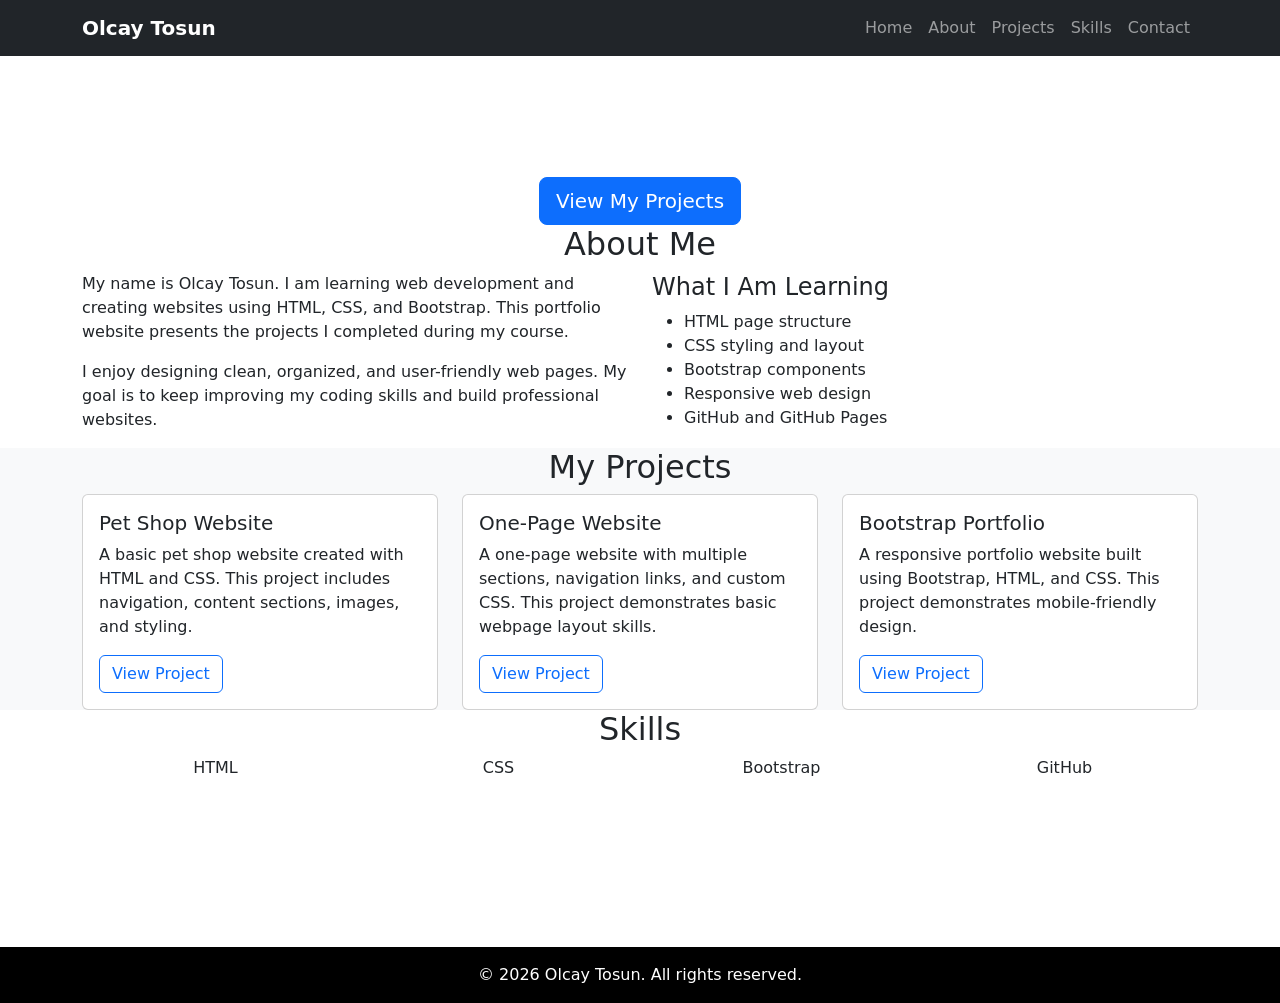
==== index.html @ 871eb5ac "Add files via upload" ====
<!DOCTYPE html>
<html lang="en">
<head>
    <meta charset="UTF-8">
    <meta name="viewport" content="width=device-width, initial-scale=1.0">
    <title>Olcay Tosun | Portfolio</title>

    <!-- Bootstrap CSS Link -->
    <link href="https://cdn.jsdelivr.net/npm/bootstrap@5.3.3/dist/css/bootstrap.min.css" rel="stylesheet">
    
    <!-- Custom CSS Link -->
    <link rel="stylesheet" href="style.css">
</head>
<body>

    <!-- Navigation Bar -->
    <nav class="navbar navbar-expand-lg navbar-dark bg-dark fixed-top">
        <div class="container">
            <a class="navbar-brand fw-bold" href="#home">Olcay Tosun</a>

            <button class="navbar-toggler" type="button" data-bs-toggle="collapse" data-bs-target="#navbarMenu">
                <span class="navbar-toggler-icon"></span>
            </button>

            <div class="collapse navbar-collapse" id="navbarMenu">
                <ul class="navbar-nav ms-auto">
                    <li class="nav-item"><a class="nav-link" href="#home">Home</a></li>
                    <li class="nav-item"><a class="nav-link" href="#about">About</a></li>
                    <li class="nav-item"><a class="nav-link" href="#projects">Projects</a></li>
                    <li class="nav-item"><a class="nav-link" href="#skills">Skills</a></li>
                    <li class="nav-item"><a class="nav-link" href="#contact">Contact</a></li>
                </ul>
            </div>
        </div>
    </nav>

    <!-- Home Section -->
    <header id="home" class="hero-section">
        <div class="container text-center text-white">
            <h1 class="display-4 fw-bold">Hello, I am Olcay Tosun</h1>
            <p class="lead">Welcome to my portfolio website</p>
            <p>I build simple and responsive websites using HTML, CSS, and Bootstrap.</p>
            <a href="#projects" class="btn btn-primary btn-lg mt-3">View My Projects</a>
        </div>
    </header>

    <!-- About Section -->
    <section id="about" class="section-padding">
        <div class="container">
            <h2 class="text-center section-title">About Me</h2>

            <div class="row align-items-center">
                <div class="col-md-6">
                    <p>
                        My name is Olcay Tosun. I am learning web development and creating websites
                        using HTML, CSS, and Bootstrap. This portfolio website presents the projects
                        I completed during my course.
                    </p>
                    <p>
                        I enjoy designing clean, organized, and user-friendly web pages. My goal is to
                        keep improving my coding skills and build professional websites.
                    </p>
                </div>

                <div class="col-md-6">
                    <div class="info-box">
                        <h4>What I Am Learning</h4>
                        <ul>
                            <li>HTML page structure</li>
                            <li>CSS styling and layout</li>
                            <li>Bootstrap components</li>
                            <li>Responsive web design</li>
                            <li>GitHub and GitHub Pages</li>
                        </ul>
                    </div>
                </div>
            </div>
        </div>
    </section>


    <!-- Projects Section -->
    <section id="projects" class="section-padding bg-light">
        <div class="container">
            <h2 class="text-center section-title">My Projects</h2>

            <div class="row g-4">

                <div class="col-md-4">
                    <div class="card project-card h-100">
                        <div class="card-body">
                            <h5 class="card-title">Pet Shop Website</h5>
                            <p class="card-text">
                                A basic pet shop website created with HTML and CSS. This project includes
                                navigation, content sections, images, and styling.
                            </p>
                            <a href="#" class="btn btn-outline-primary">View Project</a>
                        </div>
                    </div>
                </div>

                <div class="col-md-4">
                    <div class="card project-card h-100">
                        <div class="card-body">
                            <h5 class="card-title">One-Page Website</h5>
                            <p class="card-text">
                                A one-page website with multiple sections, navigation links, and custom CSS.
                                This project demonstrates basic webpage layout skills.
                            </p>
                            <a href="#" class="btn btn-outline-primary">View Project</a>
                        </div>
                    </div>
                </div>

                <div class="col-md-4">
                    <div class="card project-card h-100">
                        <div class="card-body">
                            <h5 class="card-title">Bootstrap Portfolio</h5>
                            <p class="card-text">
                                A responsive portfolio website built using Bootstrap, HTML, and CSS.
                                This project demonstrates mobile-friendly design.
                            </p>
                            <a href="#" class="btn btn-outline-primary">View Project</a>
                        </div>
                    </div>
                </div>

            </div>
        </div>
    </section>


    <!-- Skills Section -->
    <section id="skills" class="section-padding">
        <div class="container">
            <h2 class="text-center section-title">Skills</h2>

            <div class="row text-center g-3">
                <div class="col-md-3">
                    <div class="skill-box">HTML</div>
                </div>

                <div class="col-md-3">
                    <div class="skill-box">CSS</div>
                </div>

                <div class="col-md-3">
                    <div class="skill-box">Bootstrap</div>
                </div>

                <div class="col-md-3">
                    <div class="skill-box">GitHub</div>
                </div>
            </div>
        </div>
    </section>


    <!-- Contact Section -->
    <section id="contact" class="section-padding contact-section text-white">
        <div class="container text-center">
            <h2 class="section-title text-white">Contact Me</h2>
            <p>Email: olcaytosun@example.com</p>
            <p>GitHub: https://github.com/your-username</p>
            <p>LinkedIn: https://www.linkedin.com/in/your-linkedin</p>
        </div>
    </section>


    <!-- Footer -->
    <footer class="text-center text-white bg-black py-3">
        <p class="mb-0">&copy; 2026 Olcay Tosun. All rights reserved.</p>
    </footer>


    <!-- Bootstrap JavaScript Link -->
    <script src="https://cdn.jsdelivr.net/npm/bootstrap@5.3.3/dist/js/bootstrap.bundle.min.js"></script>

</body>
</html>
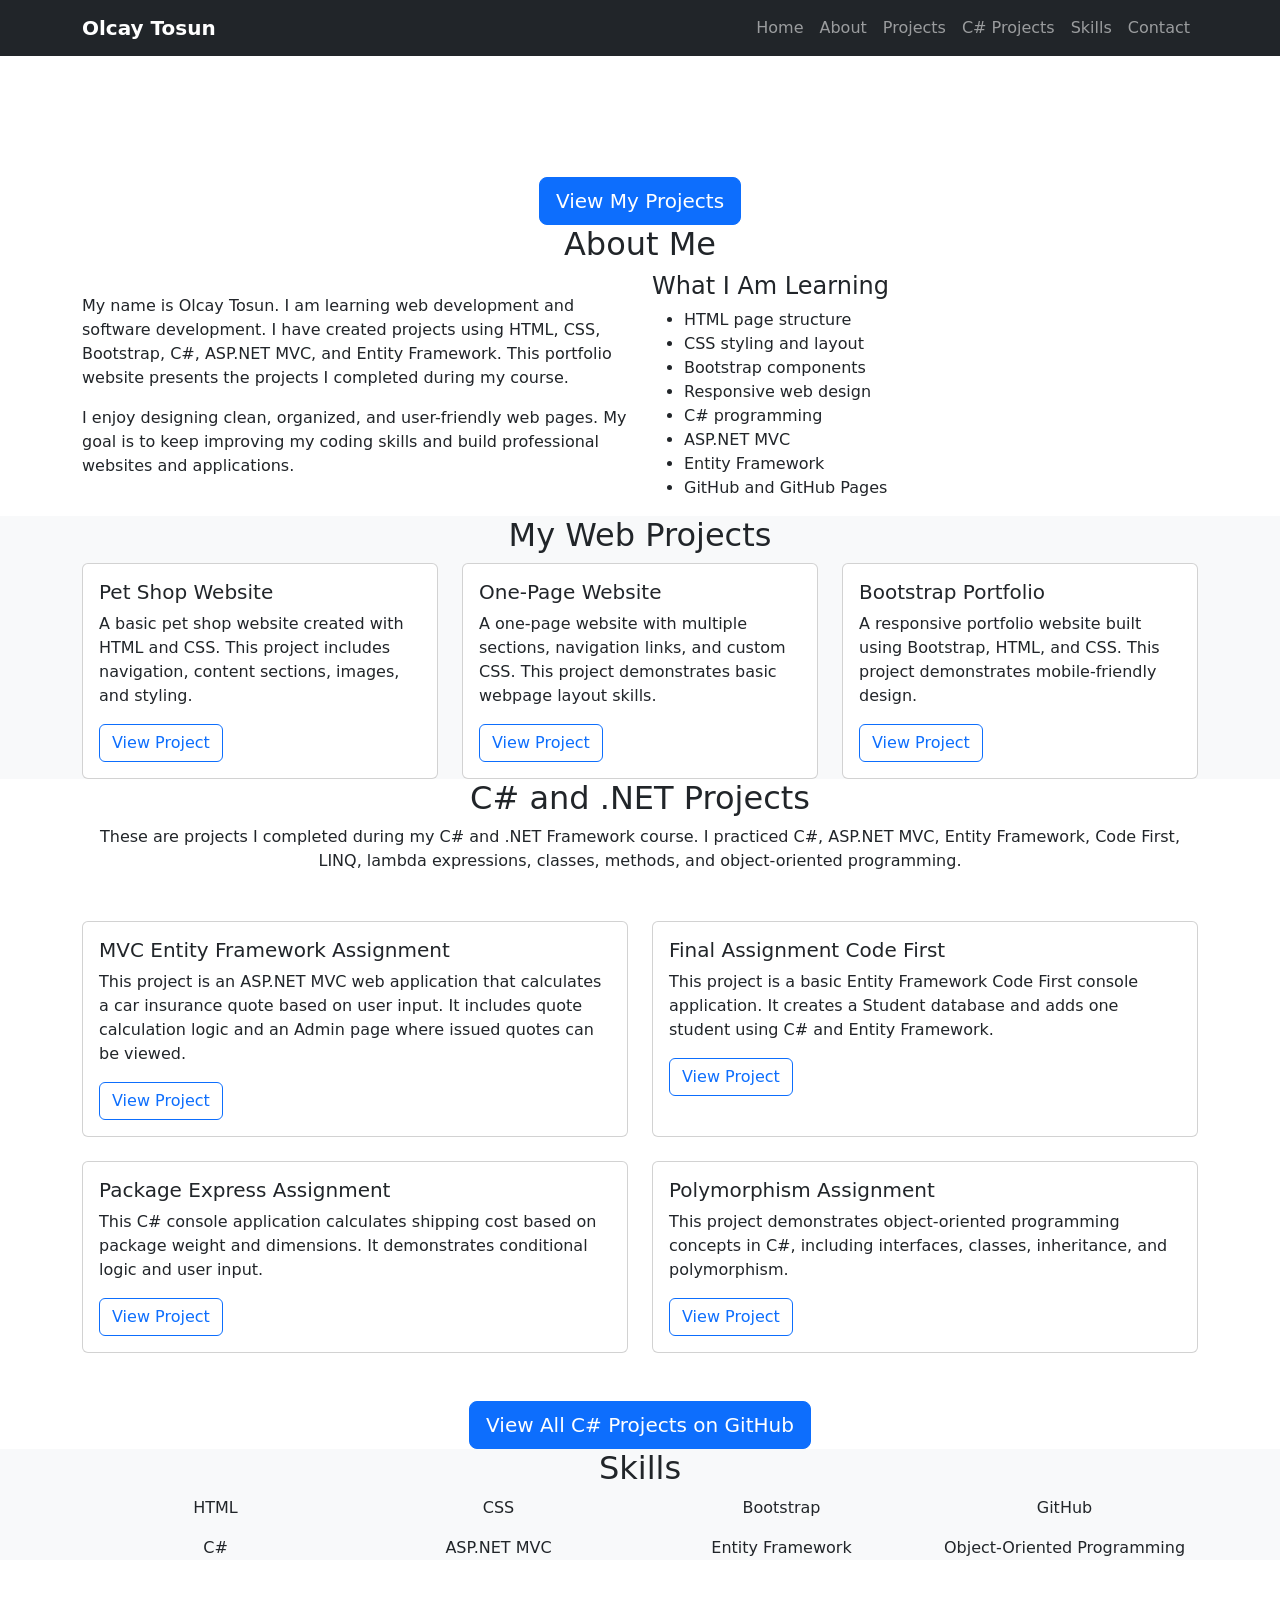
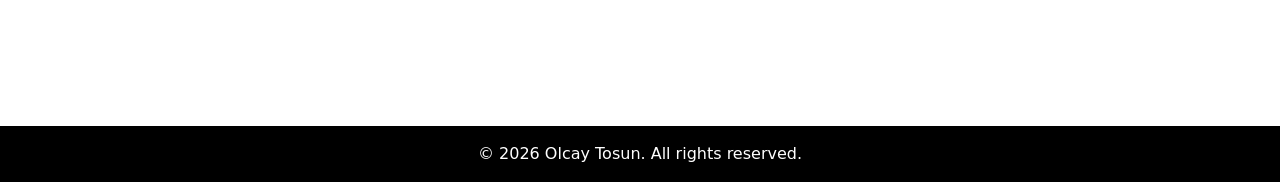
==== commit db58b87a: "index.html" ====
--- a/index.html
+++ b/index.html
@@ -27,6 +27,7 @@
                     <li class="nav-item"><a class="nav-link" href="#home">Home</a></li>
                     <li class="nav-item"><a class="nav-link" href="#about">About</a></li>
                     <li class="nav-item"><a class="nav-link" href="#projects">Projects</a></li>
+                    <li class="nav-item"><a class="nav-link" href="#csharp-projects">C# Projects</a></li>
                     <li class="nav-item"><a class="nav-link" href="#skills">Skills</a></li>
                     <li class="nav-item"><a class="nav-link" href="#contact">Contact</a></li>
                 </ul>
@@ -39,7 +40,7 @@
         <div class="container text-center text-white">
             <h1 class="display-4 fw-bold">Hello, I am Olcay Tosun</h1>
             <p class="lead">Welcome to my portfolio website</p>
-            <p>I build simple and responsive websites using HTML, CSS, and Bootstrap.</p>
+            <p>I build simple and responsive websites using HTML, CSS, Bootstrap, C#, and .NET.</p>
             <a href="#projects" class="btn btn-primary btn-lg mt-3">View My Projects</a>
         </div>
     </header>
@@ -52,13 +53,13 @@
             <div class="row align-items-center">
                 <div class="col-md-6">
                     <p>
-                        My name is Olcay Tosun. I am learning web development and creating websites
-                        using HTML, CSS, and Bootstrap. This portfolio website presents the projects
-                        I completed during my course.
+                        My name is Olcay Tosun. I am learning web development and software development.
+                        I have created projects using HTML, CSS, Bootstrap, C#, ASP.NET MVC, and Entity Framework.
+                        This portfolio website presents the projects I completed during my course.
                     </p>
                     <p>
                         I enjoy designing clean, organized, and user-friendly web pages. My goal is to
-                        keep improving my coding skills and build professional websites.
+                        keep improving my coding skills and build professional websites and applications.
                     </p>
                 </div>
 
@@ -70,6 +71,9 @@
                             <li>CSS styling and layout</li>
                             <li>Bootstrap components</li>
                             <li>Responsive web design</li>
+                            <li>C# programming</li>
+                            <li>ASP.NET MVC</li>
+                            <li>Entity Framework</li>
                             <li>GitHub and GitHub Pages</li>
                         </ul>
                     </div>
@@ -82,7 +86,7 @@
     <!-- Projects Section -->
     <section id="projects" class="section-padding bg-light">
         <div class="container">
-            <h2 class="text-center section-title">My Projects</h2>
+            <h2 class="text-center section-title">My Web Projects</h2>
 
             <div class="row g-4">
 
@@ -130,8 +134,93 @@
     </section>
 
 
+    <!-- C# Projects Section -->
+    <section id="csharp-projects" class="section-padding">
+        <div class="container">
+            <h2 class="text-center section-title">C# and .NET Projects</h2>
+
+            <p class="text-center mb-5">
+                These are projects I completed during my C# and .NET Framework course.
+                I practiced C#, ASP.NET MVC, Entity Framework, Code First, LINQ,
+                lambda expressions, classes, methods, and object-oriented programming.
+            </p>
+
+            <div class="row g-4">
+
+                <div class="col-md-6">
+                    <div class="card project-card h-100">
+                        <div class="card-body">
+                            <h5 class="card-title">MVC Entity Framework Assignment</h5>
+                            <p class="card-text">
+                                This project is an ASP.NET MVC web application that calculates a car
+                                insurance quote based on user input. It includes quote calculation logic
+                                and an Admin page where issued quotes can be viewed.
+                            </p>
+                            <a href="https://github.com/OlcayTosun1/Tech-Academy-Basic-CSharp-Projects/tree/main/MVC%20Entity%20Framework%20Assignment" target="_blank" class="btn btn-outline-primary">
+                                View Project
+                            </a>
+                        </div>
+                    </div>
+                </div>
+
+                <div class="col-md-6">
+                    <div class="card project-card h-100">
+                        <div class="card-body">
+                            <h5 class="card-title">Final Assignment Code First</h5>
+                            <p class="card-text">
+                                This project is a basic Entity Framework Code First console application.
+                                It creates a Student database and adds one student using C# and Entity Framework.
+                            </p>
+                            <a href="https://github.com/OlcayTosun1/Tech-Academy-Basic-CSharp-Projects/tree/main/Final_Assignment_CodeFirst" target="_blank" class="btn btn-outline-primary">
+                                View Project
+                            </a>
+                        </div>
+                    </div>
+                </div>
+
+                <div class="col-md-6">
+                    <div class="card project-card h-100">
+                        <div class="card-body">
+                            <h5 class="card-title">Package Express Assignment</h5>
+                            <p class="card-text">
+                                This C# console application calculates shipping cost based on package
+                                weight and dimensions. It demonstrates conditional logic and user input.
+                            </p>
+                            <a href="https://github.com/OlcayTosun1/Tech-Academy-Basic-CSharp-Projects/tree/main/Package-Express-Assignment" target="_blank" class="btn btn-outline-primary">
+                                View Project
+                            </a>
+                        </div>
+                    </div>
+                </div>
+
+                <div class="col-md-6">
+                    <div class="card project-card h-100">
+                        <div class="card-body">
+                            <h5 class="card-title">Polymorphism Assignment</h5>
+                            <p class="card-text">
+                                This project demonstrates object-oriented programming concepts in C#,
+                                including interfaces, classes, inheritance, and polymorphism.
+                            </p>
+                            <a href="https://github.com/OlcayTosun1/Tech-Academy-Basic-CSharp-Projects/tree/main/Polymorphism-Assignment" target="_blank" class="btn btn-outline-primary">
+                                View Project
+                            </a>
+                        </div>
+                    </div>
+                </div>
+
+            </div>
+
+            <div class="text-center mt-5">
+                <a href="https://github.com/OlcayTosun1/Tech-Academy-Basic-CSharp-Projects" target="_blank" class="btn btn-primary btn-lg">
+                    View All C# Projects on GitHub
+                </a>
+            </div>
+        </div>
+    </section>
+
+
     <!-- Skills Section -->
-    <section id="skills" class="section-padding">
+    <section id="skills" class="section-padding bg-light">
         <div class="container">
             <h2 class="text-center section-title">Skills</h2>
 
@@ -150,6 +239,22 @@
 
                 <div class="col-md-3">
                     <div class="skill-box">GitHub</div>
+                </div>
+
+                <div class="col-md-3">
+                    <div class="skill-box">C#</div>
+                </div>
+
+                <div class="col-md-3">
+                    <div class="skill-box">ASP.NET MVC</div>
+                </div>
+
+                <div class="col-md-3">
+                    <div class="skill-box">Entity Framework</div>
+                </div>
+
+                <div class="col-md-3">
+                    <div class="skill-box">Object-Oriented Programming</div>
                 </div>
             </div>
         </div>
@@ -161,7 +266,7 @@
         <div class="container text-center">
             <h2 class="section-title text-white">Contact Me</h2>
             <p>Email: olcaytosun@example.com</p>
-            <p>GitHub: https://github.com/your-username</p>
+            <p>GitHub: <a href="https://github.com/OlcayTosun1" target="_blank" class="text-white">https://github.com/OlcayTosun1</a></p>
             <p>LinkedIn: https://www.linkedin.com/in/your-linkedin</p>
         </div>
     </section>
@@ -177,4 +282,4 @@
     <script src="https://cdn.jsdelivr.net/npm/bootstrap@5.3.3/dist/js/bootstrap.bundle.min.js"></script>
 
 </body>
-</html>+</html>
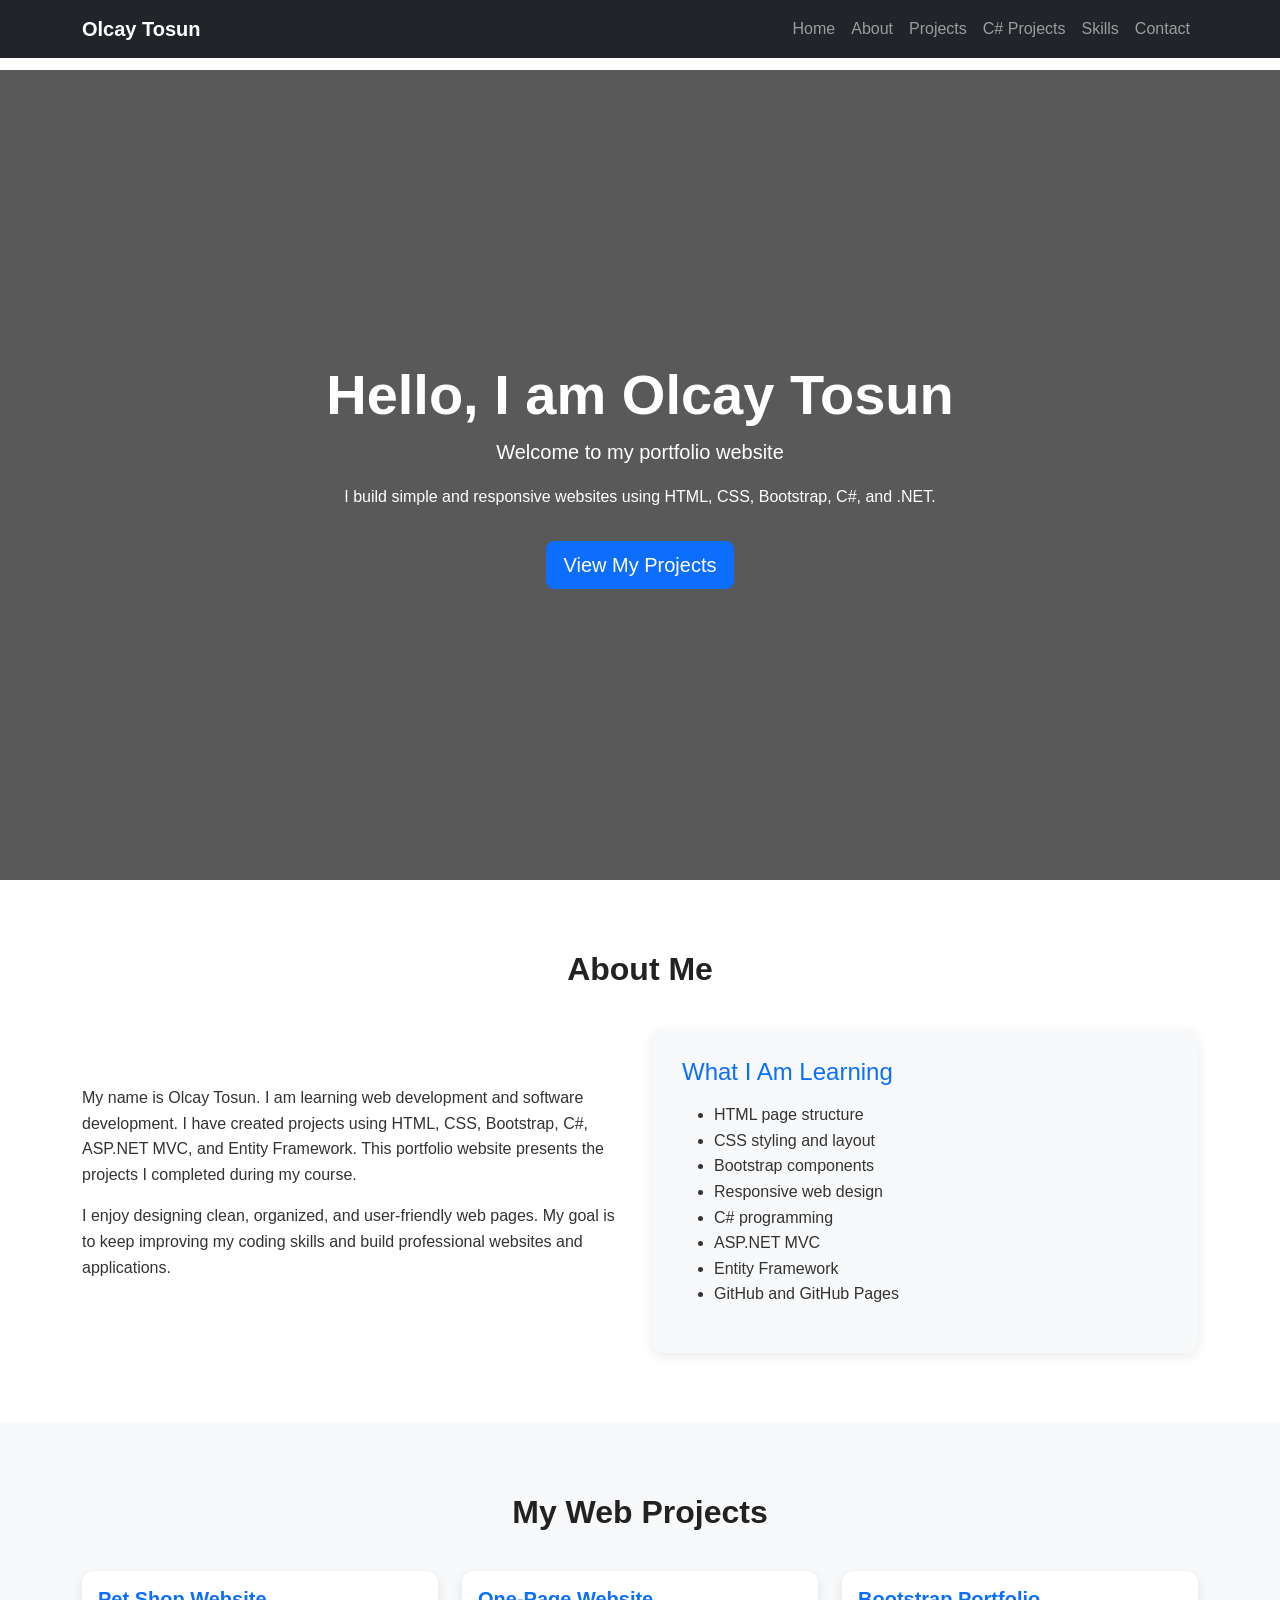
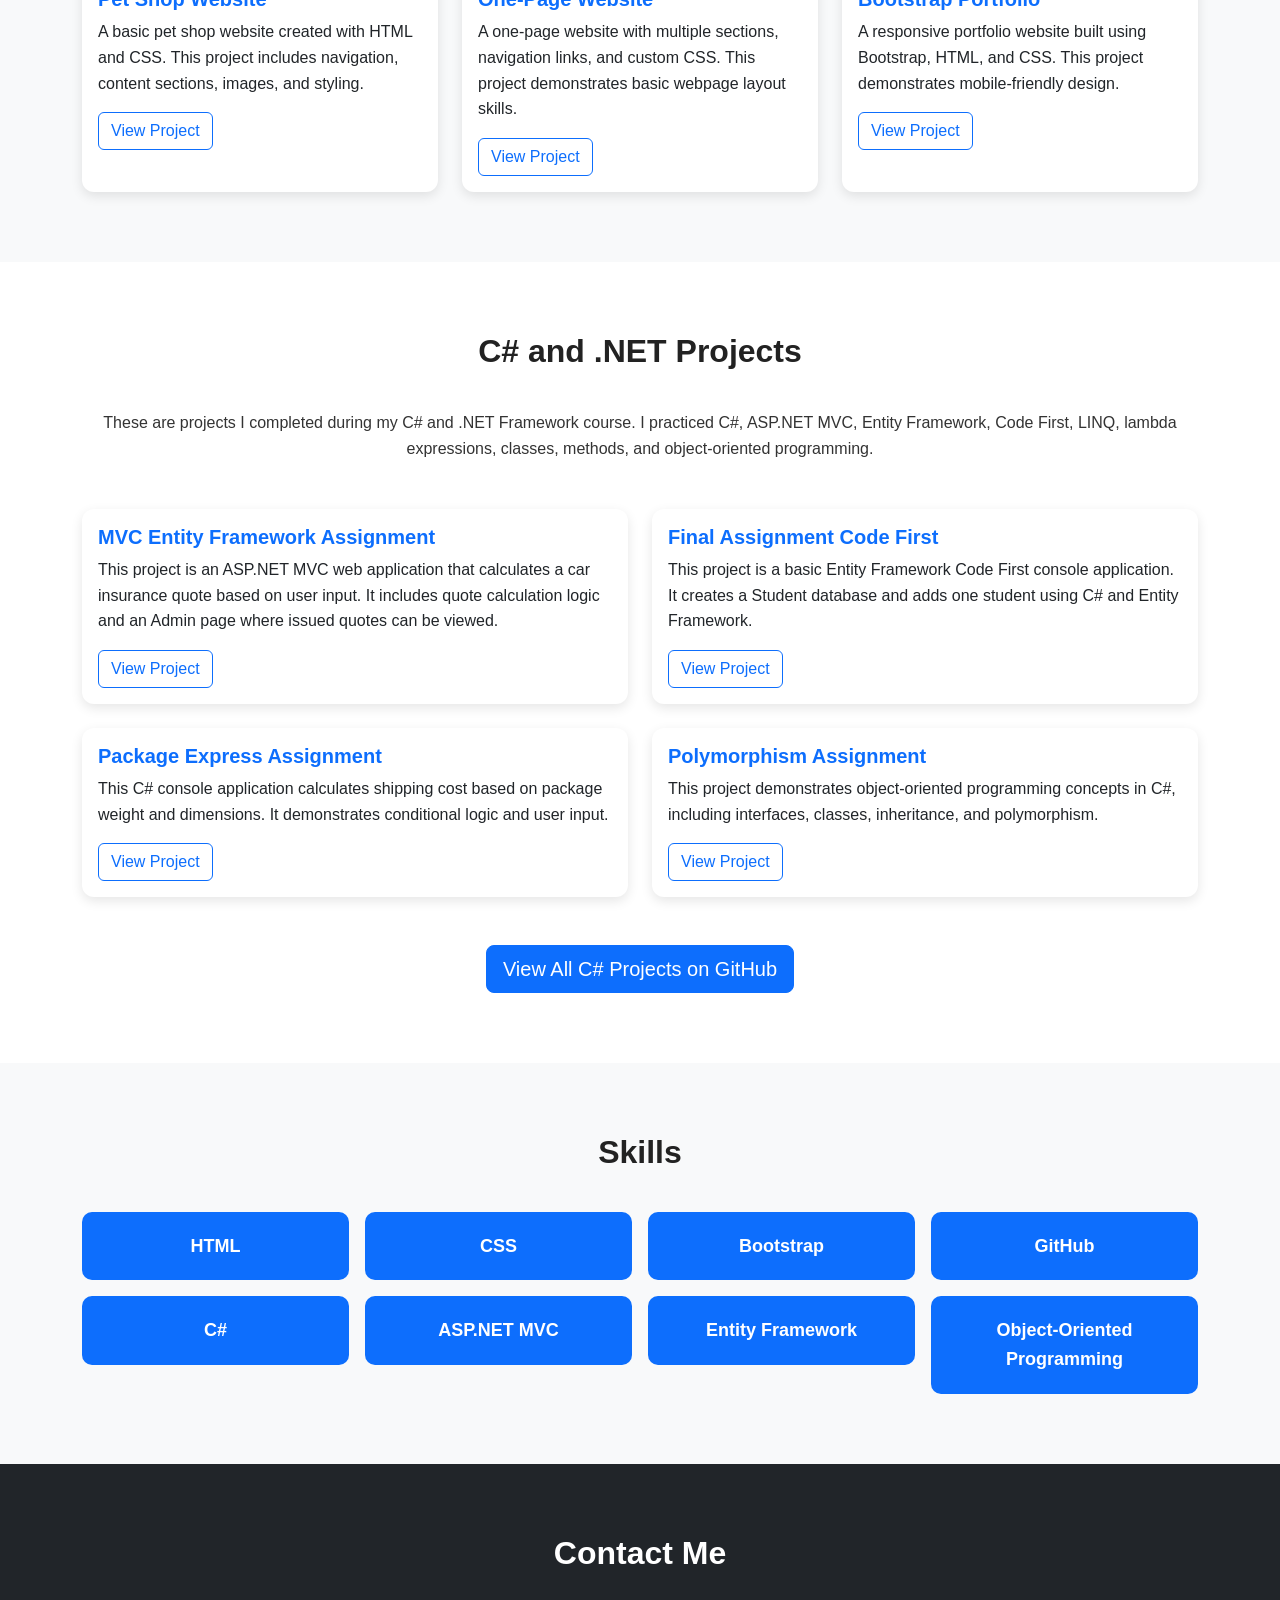
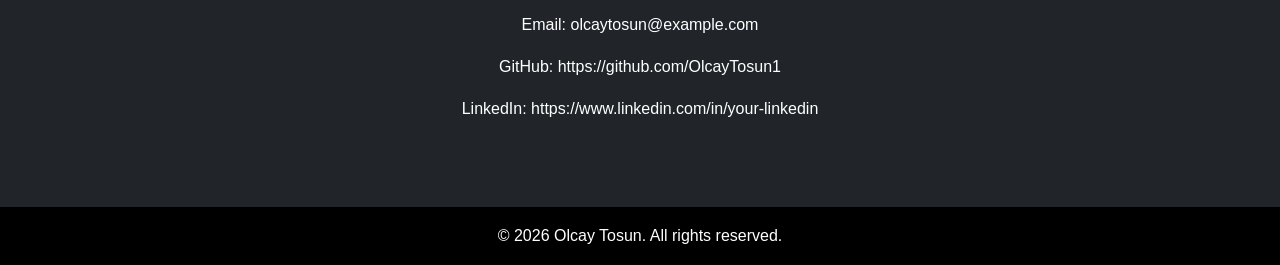
==== commit 4b9b0e23: "index.html" ====
--- a/index.html
+++ b/index.html
@@ -9,7 +9,7 @@
     <link href="https://cdn.jsdelivr.net/npm/bootstrap@5.3.3/dist/css/bootstrap.min.css" rel="stylesheet">
     
     <!-- Custom CSS Link -->
-    <link rel="stylesheet" href="style.css">
+    <link rel="stylesheet" type="text/css" href="styles.css">
 </head>
 <body>
 
@@ -82,7 +82,6 @@
         </div>
     </section>
 
-
     <!-- Projects Section -->
     <section id="projects" class="section-padding bg-light">
         <div class="container">
@@ -132,7 +131,6 @@
             </div>
         </div>
     </section>
-
 
     <!-- C# Projects Section -->
     <section id="csharp-projects" class="section-padding">
@@ -218,7 +216,6 @@
         </div>
     </section>
 
-
     <!-- Skills Section -->
     <section id="skills" class="section-padding bg-light">
         <div class="container">
@@ -259,7 +256,6 @@
             </div>
         </div>
     </section>
-
 
     <!-- Contact Section -->
     <section id="contact" class="section-padding contact-section text-white">
@@ -271,13 +267,11 @@
         </div>
     </section>
 
-
     <!-- Footer -->
     <footer class="text-center text-white bg-black py-3">
         <p class="mb-0">&copy; 2026 Olcay Tosun. All rights reserved.</p>
     </footer>
 
-
     <!-- Bootstrap JavaScript Link -->
     <script src="https://cdn.jsdelivr.net/npm/bootstrap@5.3.3/dist/js/bootstrap.bundle.min.js"></script>
 
--- a/styles.css
+++ b/styles.css
@@ -0,0 +1,95 @@
+/* General Page Styles */
+body {
+    font-family: Arial, Helvetica, sans-serif;
+    line-height: 1.6;
+    padding-top: 70px;
+    color: #333;
+}
+
+.section-padding {
+    padding: 70px 0;
+}
+
+.section-title {
+    margin-bottom: 40px;
+    font-weight: bold;
+    color: #222;
+}
+
+/* Hero Section */
+.hero-section {
+    min-height: 90vh;
+    background: linear-gradient(rgba(0, 0, 0, 0.65), rgba(0, 0, 0, 0.65)),
+                url("https://images.unsplash.com/photo-1498050108023-c5249f4df085");
+    background-size: cover;
+    background-position: center;
+    display: flex;
+    align-items: center;
+}
+
+/* About Section */
+.info-box {
+    background-color: #f8f9fa;
+    padding: 30px;
+    border-radius: 12px;
+    box-shadow: 0 4px 12px rgba(0, 0, 0, 0.08);
+}
+
+.info-box h4 {
+    margin-bottom: 15px;
+    color: #0d6efd;
+}
+
+/* Project Cards */
+.project-card {
+    border: none;
+    border-radius: 12px;
+    box-shadow: 0 4px 12px rgba(0, 0, 0, 0.10);
+    transition: transform 0.3s ease, box-shadow 0.3s ease;
+}
+
+.project-card:hover {
+    transform: translateY(-8px);
+    box-shadow: 0 8px 18px rgba(0, 0, 0, 0.15);
+}
+
+.card-title {
+    color: #0d6efd;
+    font-weight: bold;
+}
+
+/* Skills Section */
+.skill-box {
+    background-color: #0d6efd;
+    color: white;
+    padding: 20px;
+    border-radius: 10px;
+    font-weight: bold;
+    font-size: 18px;
+}
+
+/* Contact Section */
+.contact-section {
+    background-color: #212529;
+}
+
+/* Links */
+a {
+    text-decoration: none;
+}
+
+/* Responsive Design */
+@media screen and (max-width: 768px) {
+    .hero-section {
+        min-height: 75vh;
+        padding: 40px 20px;
+    }
+
+    .hero-section h1 {
+        font-size: 2.2rem;
+    }
+
+    .section-padding {
+        padding: 50px 20px;
+    }
+}
